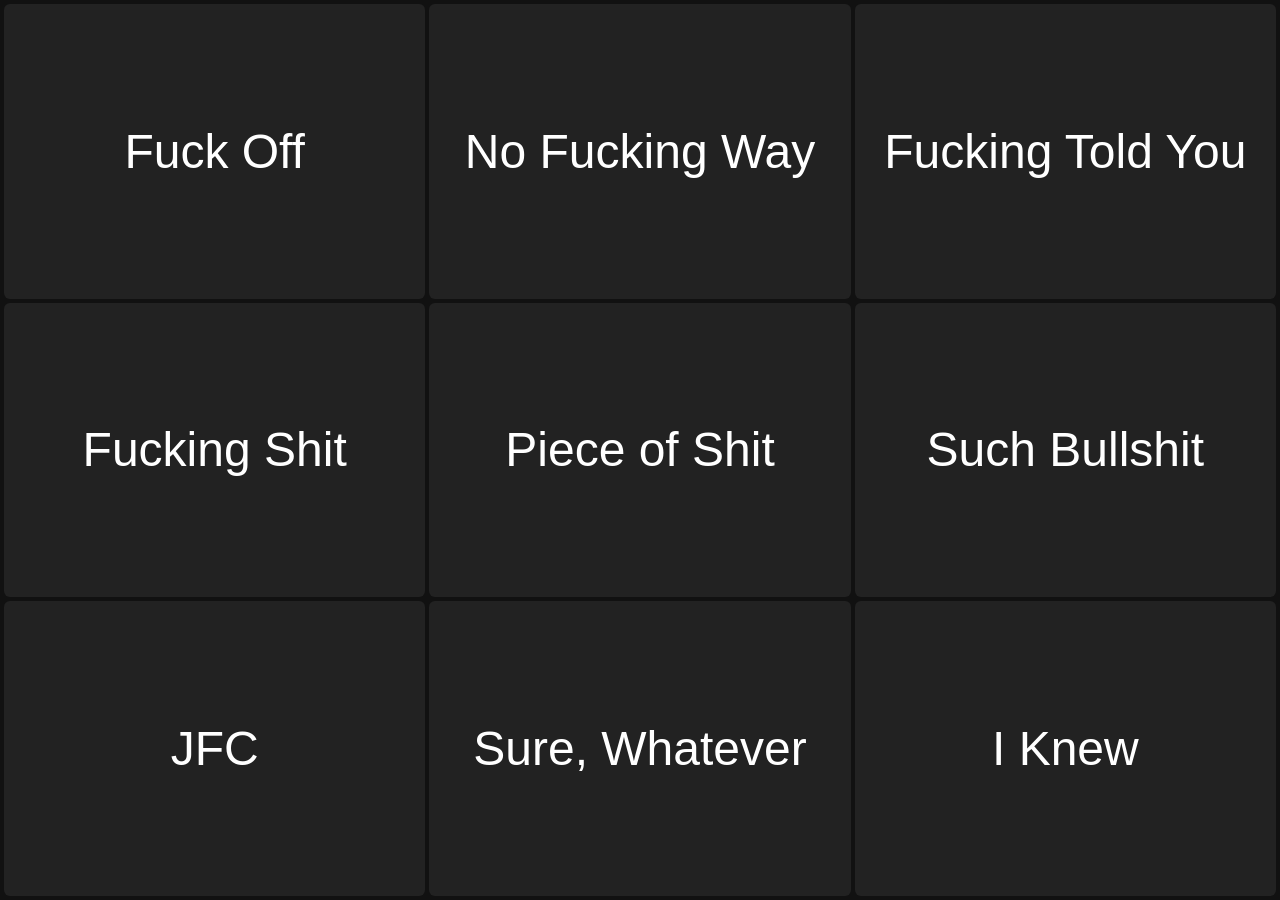
==== sounds/index.html @ 24b91a52 "Preparing the soundboard" ====
<!DOCTYPE html>
<html lang="en">
<head>
	<meta charset="utf-8">
	<meta name="viewport" content="width=device-width, initial-scale=1.0">
	<title>Soundboard</title>
	<style>
		* { margin: 0; padding: 0; box-sizing: border-box; }
		body { background: #111; height: 100vh; display: grid; grid-template-columns: repeat(3, 1fr); grid-template-rows: repeat(3, 1fr); gap: 4px; padding: 4px; }
		button { border: none; border-radius: 6px; background: #222; color: #fff; font-size: 48px; font-family: Helvetica, Arial, sans-serif; cursor: pointer; transition: background 0.1s; }
		button:active { background: #6CA23D; }
	</style>
</head>
<body>
<script>
var sounds = [
	'Fuck Off', 'No Fucking Way', 'Fucking Told You',
	'Fucking Shit','Piece of Shit', 'Such Bullshit',
	'JFC', 'Sure, Whatever', 'I Knew',
];

function toFile(name) {
	return "clips/" + name.toLowerCase().replace(/[^a-z ]/g, "").trim().replace(/ +/g, "-") + ".mp3";
}

sounds.forEach(function(s) {
	var btn = document.createElement("button");
	btn.textContent = s;
	btn.onclick = function() { new Audio(toFile(s)).play(); };
	document.body.appendChild(btn);
});
</script>
</body>
</html>
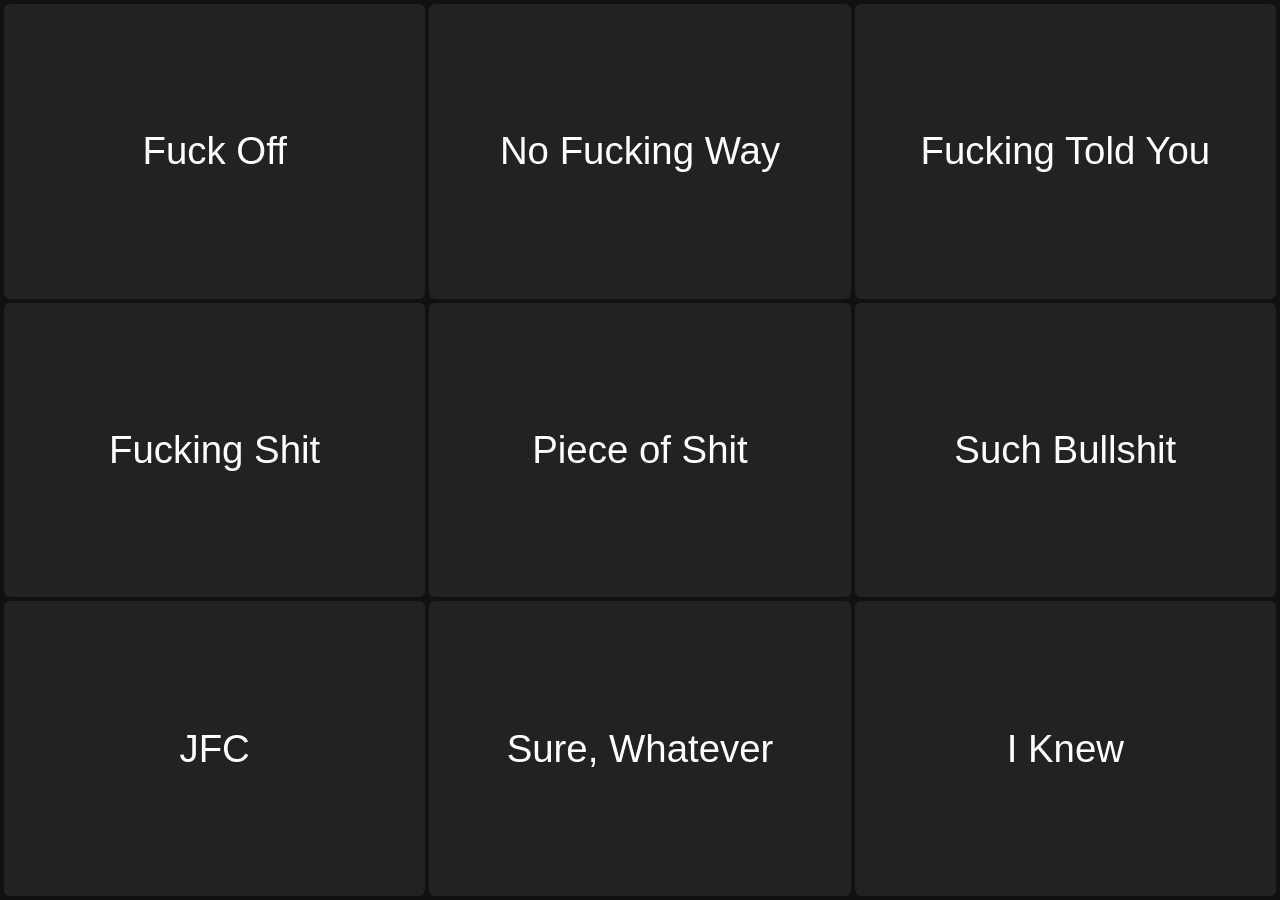
==== commit 31c7b419: "Louder + better mobile UI" ====
--- a/sounds/index.html
+++ b/sounds/index.html
@@ -7,7 +7,7 @@
 	<style>
 		* { margin: 0; padding: 0; box-sizing: border-box; }
 		body { background: #111; height: 100vh; display: grid; grid-template-columns: repeat(3, 1fr); grid-template-rows: repeat(3, 1fr); gap: 4px; padding: 4px; }
-		button { border: none; border-radius: 6px; background: #222; color: #fff; font-size: 48px; font-family: Helvetica, Arial, sans-serif; cursor: pointer; transition: background 0.1s; }
+		button { border: none; border-radius: 6px; background: #222; color: #fff; font-size: clamp(14px, 3vw, 48px); font-family: Helvetica, Arial, sans-serif; cursor: pointer; transition: background 0.1s; }
 		button:active { background: #6CA23D; }
 	</style>
 </head>
@@ -26,7 +26,7 @@
 sounds.forEach(function(s) {
 	var btn = document.createElement("button");
 	btn.textContent = s;
-	btn.onclick = function() { new Audio(toFile(s)).play(); };
+	btn.onclick = function() { var a = new Audio(toFile(s)); a.volume = 1.0; a.play().catch(function(e) { alert(e); }); };
 	document.body.appendChild(btn);
 });
 </script>
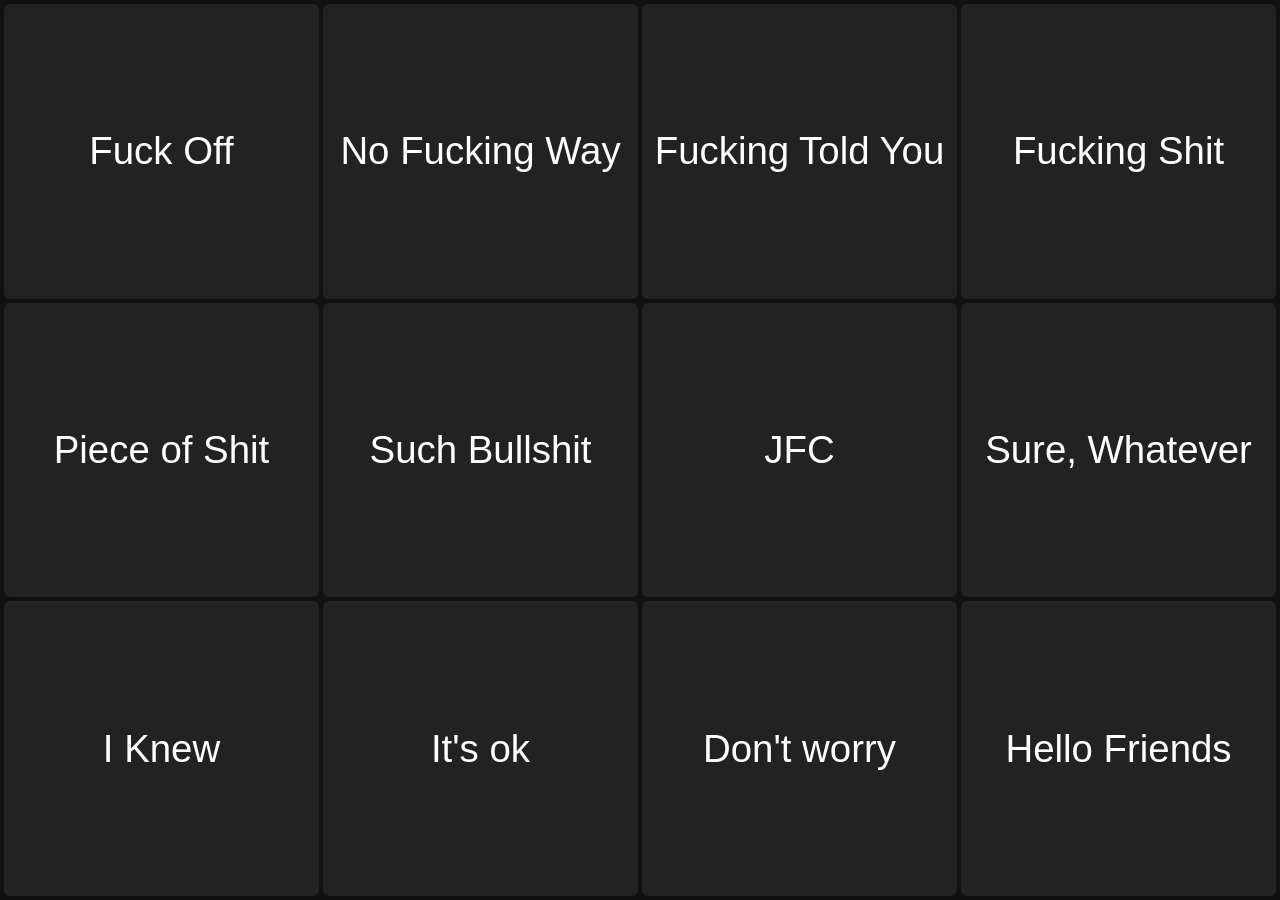
==== commit 0c7a5718: "4x3 grid, new sounds" ====
--- a/sounds/index.html
+++ b/sounds/index.html
@@ -6,7 +6,7 @@
 	<title>Soundboard</title>
 	<style>
 		* { margin: 0; padding: 0; box-sizing: border-box; }
-		body { background: #111; height: 100vh; display: grid; grid-template-columns: repeat(3, 1fr); grid-template-rows: repeat(3, 1fr); gap: 4px; padding: 4px; }
+		body { background: #111; height: 100vh; display: grid; grid-template-columns: repeat(4, 1fr); grid-template-rows: repeat(3, 1fr); gap: 4px; padding: 4px; }
 		button { border: none; border-radius: 6px; background: #222; color: #fff; font-size: clamp(14px, 3vw, 48px); font-family: Helvetica, Arial, sans-serif; cursor: pointer; transition: background 0.1s; }
 		button:active { background: #6CA23D; }
 	</style>
@@ -14,9 +14,9 @@
 <body>
 <script>
 var sounds = [
-	'Fuck Off', 'No Fucking Way', 'Fucking Told You',
-	'Fucking Shit','Piece of Shit', 'Such Bullshit',
-	'JFC', 'Sure, Whatever', 'I Knew',
+	'Fuck Off', 'No Fucking Way', 'Fucking Told You', 'Fucking Shit',
+	'Piece of Shit', 'Such Bullshit', 'JFC', 'Sure, Whatever',
+	'I Knew', 'It\'s ok', 'Don\'t worry', 'Hello Friends'
 ];
 
 function toFile(name) {
